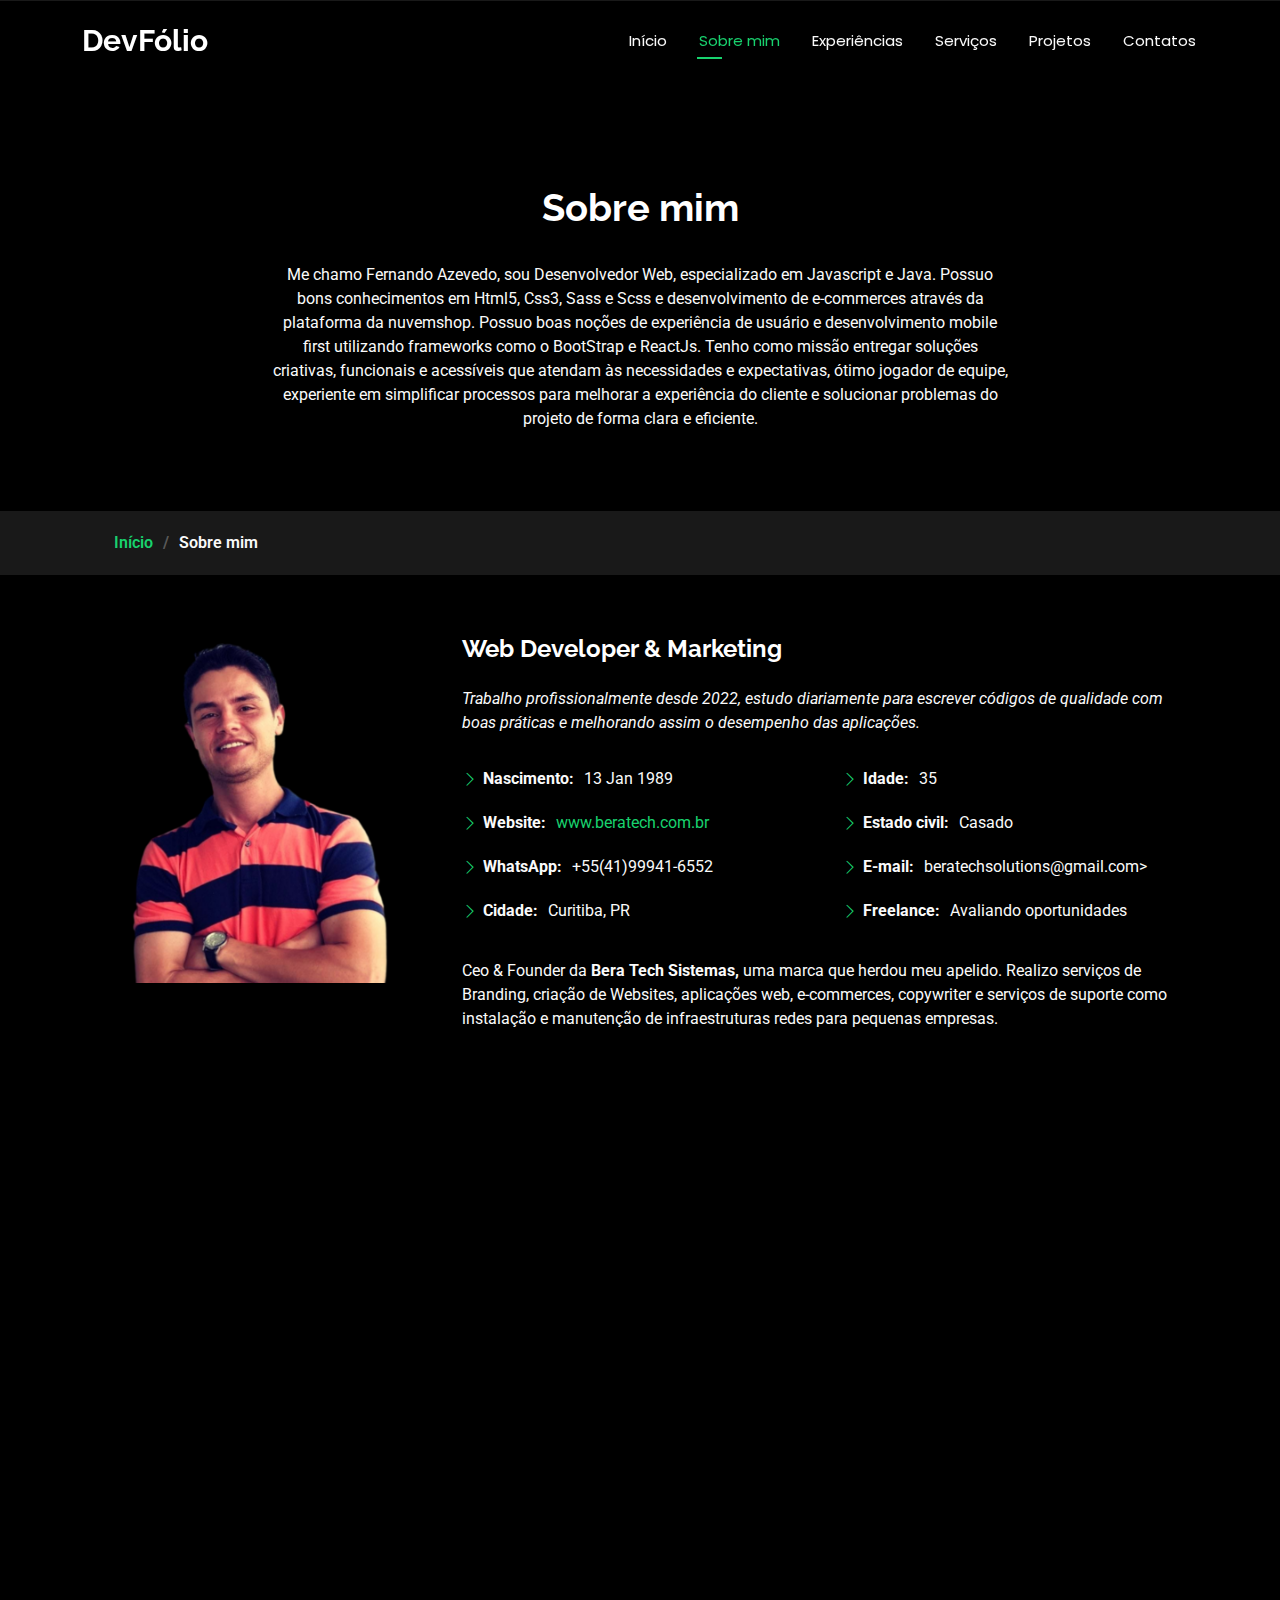
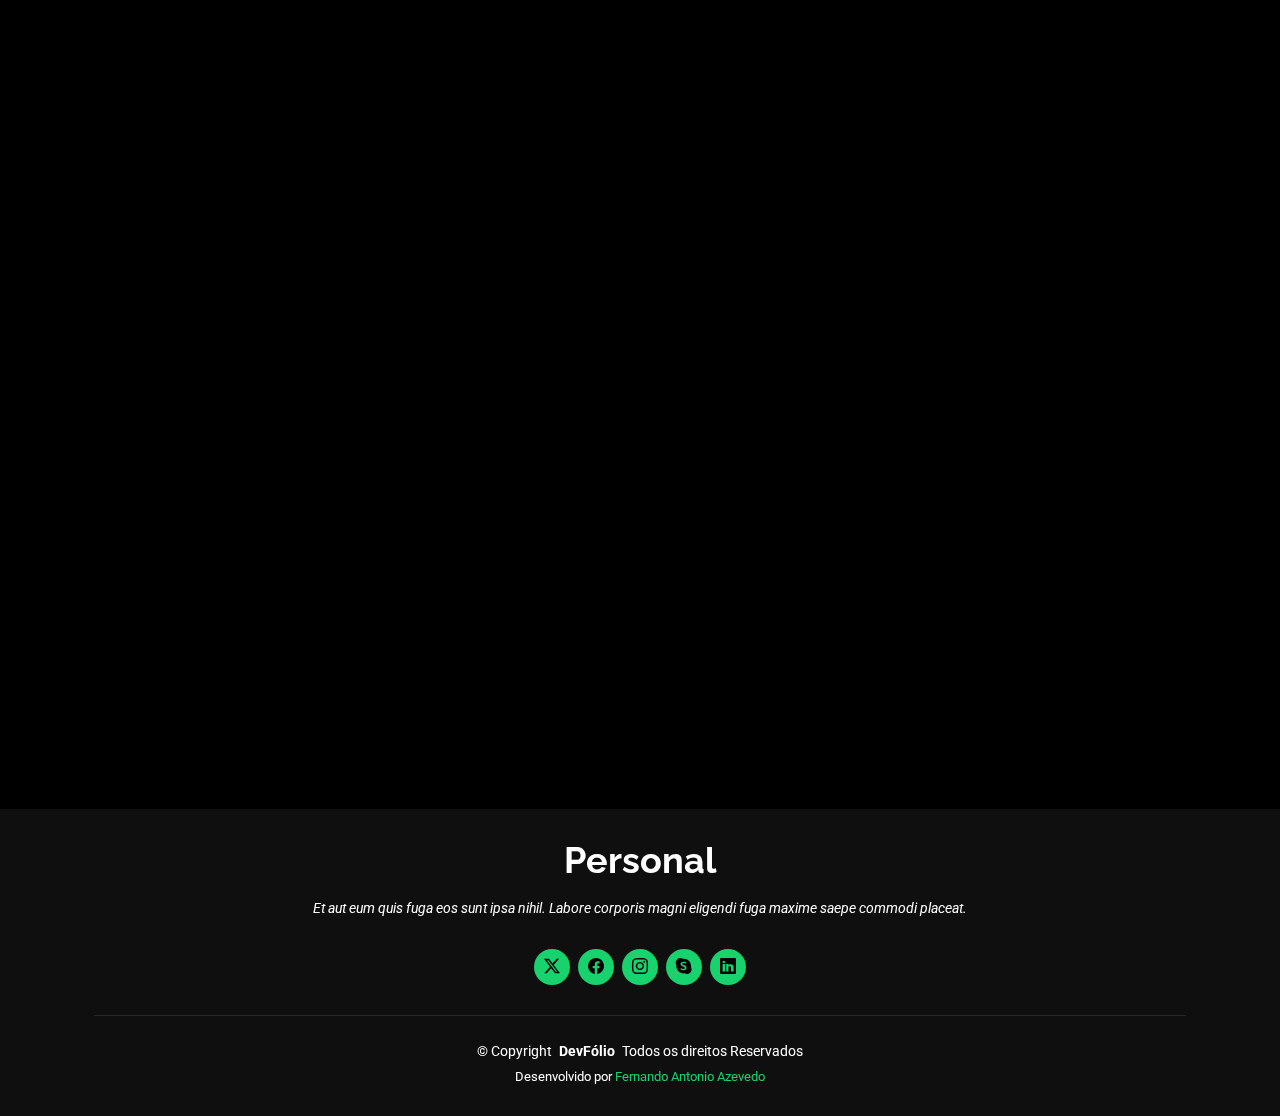
==== about.html @ c1af39dd "atualizando devfolio por completo" ====
<!DOCTYPE html>
<html lang="en">

<head>
  <meta charset="utf-8">
  <meta content="width=device-width, initial-scale=1.0" name="viewport">
  <title>Sobre | Fernando Azevedo</title>
  <meta name="description" content="">
  <meta name="keywords" content="">

  <!-- Favicons -->
  <link href="assets/img/favicon.png" rel="icon">
  <link href="assets/img/apple-touch-icon.png" rel="apple-touch-icon">

  <!-- Fonts -->
  <link href="https://fonts.googleapis.com" rel="preconnect">
  <link href="https://fonts.gstatic.com" rel="preconnect" crossorigin>
  <link href="https://fonts.googleapis.com/css2?family=Roboto:ital,wght@0,100;0,300;0,400;0,500;0,700;0,900;1,100;1,300;1,400;1,500;1,700;1,900&family=Poppins:ital,wght@0,100;0,200;0,300;0,400;0,500;0,600;0,700;0,800;0,900;1,100;1,200;1,300;1,400;1,500;1,600;1,700;1,800;1,900&family=Raleway:ital,wght@0,100;0,200;0,300;0,400;0,500;0,600;0,700;0,800;0,900;1,100;1,200;1,300;1,400;1,500;1,600;1,700;1,800;1,900&display=swap" rel="stylesheet">

  <!-- Vendor CSS Files -->
  <link href="assets/vendor/bootstrap/css/bootstrap.min.css" rel="stylesheet">
  <link href="assets/vendor/bootstrap-icons/bootstrap-icons.css" rel="stylesheet">
  <link href="assets/vendor/aos/aos.css" rel="stylesheet">
  <link href="assets/vendor/swiper/swiper-bundle.min.css" rel="stylesheet">
  <link href="assets/vendor/glightbox/css/glightbox.min.css" rel="stylesheet">

  <!-- Main CSS File -->
  <link href="assets/css/main.css" rel="stylesheet">

 
</head>

<body class="about-page">

  <header id="header" class="header d-flex align-items-center fixed-top">
    <div class="container-fluid container-xl position-relative d-flex align-items-center justify-content-between">

      <a href="index.html" class="logo d-flex align-items-center">
        <!-- Uncomment the line below if you also wish to use an image logo -->
        <!-- <img src="assets/img/logo.png" alt=""> -->
        <h1 class="sitename">DevFólio</h1>
      </a>

      <nav id="navmenu" class="navmenu">
        <ul>
          <li><a href="index.html">Início</a></li>
          <li><a href="about.html" class="active">Sobre mim</a></li>
          <li><a href="resume.html">Experiências</a></li>
          <li><a href="services.html">Serviços</a></li>
          <li><a href="portfolio.html">Projetos</a></li>          
          <li><a href="contact.html">Contatos</a></li>
        </ul>
        <i class="mobile-nav-toggle d-xl-none bi bi-list"></i>
      </nav>

    </div>
  </header>

  <main class="main">

    <!-- Page Title -->
    <div class="page-title" data-aos="fade">
      <div class="heading">
        <div class="container">
          <div class="row d-flex justify-content-center text-center">
            <div class="col-lg-8">
              <br>
              <h1>Sobre mim</h1>
              <br>
              <p class="mb-0">Me chamo Fernando Azevedo, sou Desenvolvedor Web, especializado em Javascript e Java. 
                Possuo bons conhecimentos em Html5, Css3, Sass e Scss e desenvolvimento de e-commerces através da 
                plataforma da nuvemshop. Possuo boas noções de experiência de usuário e desenvolvimento mobile first 
                utilizando frameworks como o BootStrap e ReactJs.
                Tenho como missão entregar soluções criativas, funcionais e acessíveis que atendam às necessidades e 
                expectativas, ótimo jogador de equipe, experiente em simplificar processos para melhorar a experiência 
                do cliente e solucionar problemas do projeto de forma clara e eficiente.</p>
            </div>
          </div>
        </div>
      </div>
      <nav class="breadcrumbs">
        <div class="container">
          <ol>
            <li><a href="index.html">Início</a></li>
            <li class="current">Sobre mim</li>
          </ol>
        </div>
      </nav>
    </div><!-- End Page Title -->

    <!-- About Section -->
    <section id="about" class="about section">

      <div class="container" data-aos="fade-up" data-aos-delay="100">

        <div class="row gy-4 justify-content-center">
          <div class="col-lg-4">
            <img src="assets/img/profile-img.jpg" class="img-fluid" alt="">
          </div>
          <div class="col-lg-8 content">
            <h2>Web Developer &amp; Marketing</h2>
            <p class="fst-italic py-3">
              Trabalho profissionalmente desde 2022, estudo diariamente para escrever códigos de qualidade com boas práticas 
              e melhorando assim o desempenho das aplicações.
            </p>
            <div class="row">
              <div class="col-lg-6">
                <ul>
                  <li><i class="bi bi-chevron-right"></i> <strong>Nascimento:</strong> <span>13 Jan 1989</span></li>
                  <li><i class="bi bi-chevron-right"></i> <strong>Website:</strong> <a href="https://beratech.com.br" target="_blank"><span>www.beratech.com.br</span></a></li>
                  <li><i class="bi bi-chevron-right"></i> <strong>WhatsApp:</strong> <span>+55(41)99941-6552</span></li>
                  <li><i class="bi bi-chevron-right"></i> <strong>Cidade:</strong> <span>Curitiba, PR</span></li>
                </ul>
              </div>
              <div class="col-lg-6">
                <ul>
                  <li><i class="bi bi-chevron-right"></i> <strong>Idade:</strong> <span>35</span></li>
                  <li><i class="bi bi-chevron-right"></i> <strong>Estado civil:</strong> <span>Casado</span></li>
                  <li><i class="bi bi-chevron-right"></i> <strong>E-mail:</strong> <span>beratechsolutions@gmail.com></li>
                  <li><i class="bi bi-chevron-right"></i> <strong>Freelance:</strong> <span>Avaliando oportunidades</span></li>
                </ul>
              </div>
            </div>
            <p class="py-3">
              Ceo & Founder da <strong>Bera Tech Sistemas,</strong> uma marca que herdou meu apelido. Realizo serviços de Branding, criação de Websites, 
              aplicações web, e-commerces, copywriter e serviços de suporte como instalação e manutenção de infraestruturas redes para pequenas empresas. 
            </p>
          </div>
        </div>

      </div>

    </section><!-- /About Section -->

    <!-- Stats Section -->
    <section id="stats" class="stats section">

      <div class="container" data-aos="fade-up" data-aos-delay="100">

        <div class="row gy-4">

          <div class="col-lg-3 col-md-6 d-flex flex-column align-items-center">
            <i class="bi bi-emoji-smile"></i>
            <div class="stats-item">
              <span data-purecounter-start="0" data-purecounter-end="14" data-purecounter-duration="1" class="purecounter"></span>
              <p>Clientes satisfeitos</p>
            </div>
          </div><!-- End Stats Item -->

          <div class="col-lg-3 col-md-6 d-flex flex-column align-items-center">
            <i class="bi bi-journal-richtext"></i>
            <div class="stats-item">
              <span data-purecounter-start="0" data-purecounter-end="109" data-purecounter-duration="1" class="purecounter"></span>
              <p>Projetos</p>
            </div>
          </div><!-- End Stats Item -->

          <div class="col-lg-3 col-md-6 d-flex flex-column align-items-center">
            <i class="bi bi-headset"></i>
            <div class="stats-item">
              <span data-purecounter-start="0" data-purecounter-end="700" data-purecounter-duration="1" class="purecounter"></span>
              <p>Horas de suporte</p>
            </div>
          </div><!-- End Stats Item -->

          <div class="col-lg-3 col-md-6 d-flex flex-column align-items-center">
            <i class="bi bi-people"></i>
            <div class="stats-item">
              <span data-purecounter-start="0" data-purecounter-end="6" data-purecounter-duration="1" class="purecounter"></span>
              <p>Trabalhos complexos</p>
            </div>
          </div><!-- End Stats Item -->

        </div>

      </div>

    </section><!-- /Stats Section -->

    <!-- Skills Section -->
    <section id="skills" class="skills section">

      <!-- Section Title -->
      <div class="container section-title" data-aos="fade-up">
        <h2>Conheça</h2>
        <div><span>Minhas</span> <span class="description-title">habilidades</span></div>
      </div><!-- End Section Title -->

      <div class="container" data-aos="fade-up" data-aos-delay="100">

        <div class="row skills-content skills-animation">

          <div class="col-lg-6">

            <div class="progress">
              <span class="skill"><span>HTML5</span> <i class="val">92%</i></span>
              <div class="progress-bar-wrap">
                <div class="progress-bar" role="progressbar" aria-valuenow="92" aria-valuemin="0" aria-valuemax="92"></div>
              </div>
            </div><!-- End Skills Item -->

            <div class="progress">
              <span class="skill"><span>CSS3</span> <i class="val">78%</i></span>
              <div class="progress-bar-wrap">
                <div class="progress-bar" role="progressbar" aria-valuenow="78" aria-valuemin="0" aria-valuemax="78"></div>
              </div>
            </div><!-- End Skills Item -->

            <div class="progress">
              <span class="skill"><span>JavaScript</span> <i class="val">64%</i></span>
              <div class="progress-bar-wrap">
                <div class="progress-bar" role="progressbar" aria-valuenow="64" aria-valuemin="0" aria-valuemax="64"></div>
              </div>
            </div><!-- End Skills Item -->

          </div>

          <div class="col-lg-6">

            <div class="progress">
              <span class="skill"><span>React / Next</span> <i class="val">44%</i></span>
              <div class="progress-bar-wrap">
                <div class="progress-bar" role="progressbar" aria-valuenow="44" aria-valuemin="0" aria-valuemax="44"></div>
              </div>
            </div><!-- End Skills Item -->

            <div class="progress">
              <span class="skill"><span>Java</span> <i class="val">28%</i></span>
              <div class="progress-bar-wrap">
                <div class="progress-bar" role="progressbar" aria-valuenow="28" aria-valuemin="0" aria-valuemax="28"></div>
              </div>
            </div><!-- End Skills Item -->

            <div class="progress">
              <span class="skill"><span>Corel / Adobe Express / Canva</span> <i class="val">77%</i></span>
              <div class="progress-bar-wrap">
                <div class="progress-bar" role="progressbar" aria-valuenow="77" aria-valuemin="0" aria-valuemax="77"></div>
              </div>
            </div><!-- End Skills Item -->

          </div>

        </div>

      </div>

    </section><!-- /Skills Section -->

    
    <!-- Testimonials Section -->
    <section id="testimonials" class="testimonials section">

      <!-- Section Title -->
      <div class="container section-title" data-aos="fade-up">
        <h2>Depoimentos</h2>
        <div><span>de alguns dos</span> <span class="description-title">meus clientes</span></div>
      </div><!-- End Section Title -->

      <div class="container" data-aos="fade-up" data-aos-delay="100">

        <div class="swiper init-swiper" data-speed="600" data-delay="5000">
          <script type="application/json" class="swiper-config">
            {
              "loop": true,
              "speed": 600,
              "autoplay": {
                "delay": 5000
              },
              "slidesPerView": "auto",
              "pagination": {
                "el": ".swiper-pagination",
                "type": "bullets",
                "clickable": true
              },
              "breakpoints": {
                "320": {
                  "slidesPerView": 1,
                  "spaceBetween": 40
                },
                "1200": {
                  "slidesPerView": 3,
                  "spaceBetween": 20
                }
              }
            }
          </script>
          <div class="swiper-wrapper">

            <div class="swiper-slide">
              <div class="testimonial-item" "="">
            <p>
              <i class=" bi bi-quote quote-icon-left"></i>
                <span>Proin iaculis purus consequat sem cure digni ssim donec porttitora entum suscipit rhoncus. Accusantium quam, ultricies eget id, aliquam eget nibh et. Maecen aliquam, risus at semper.</span>
                <i class="bi bi-quote quote-icon-right"></i>
                </p>
                <img src="assets/img/testimonials/testimonials-1.jpg" class="testimonial-img" alt="">
                <h3>Saul Goodman</h3>
                <h4>Ceo &amp; Founder</h4>
              </div>
            </div><!-- End testimonial item -->

            <div class="swiper-slide">
              <div class="testimonial-item">
                <p>
                  <i class="bi bi-quote quote-icon-left"></i>
                  <span>Export tempor illum tamen malis malis eram quae irure esse labore quem cillum quid malis quorum velit fore eram velit sunt aliqua noster fugiat irure amet legam anim culpa.</span>
                  <i class="bi bi-quote quote-icon-right"></i>
                </p>
                <img src="assets/img/testimonials/testimonials-2.jpg" class="testimonial-img" alt="">
                <h3>Sara Wilsson</h3>
                <h4>Designer</h4>
              </div>
            </div><!-- End testimonial item -->

            <div class="swiper-slide">
              <div class="testimonial-item">
                <p>
                  <i class="bi bi-quote quote-icon-left"></i>
                  <span>Enim nisi quem export duis labore cillum quae magna enim sint quorum nulla quem veniam duis minim tempor labore quem eram duis noster aute amet eram fore quis sint minim.</span>
                  <i class="bi bi-quote quote-icon-right"></i>
                </p>
                <img src="assets/img/testimonials/testimonials-3.jpg" class="testimonial-img" alt="">
                <h3>Jena Karlis</h3>
                <h4>Store Owner</h4>
              </div>
            </div><!-- End testimonial item -->

            <div class="swiper-slide">
              <div class="testimonial-item">
                <p>
                  <i class="bi bi-quote quote-icon-left"></i>
                  <span>Fugiat enim eram quae cillum dolore dolor amet nulla culpa multos export minim fugiat dolor enim duis veniam ipsum anim magna sunt elit fore quem dolore labore illum veniam.</span>
                  <i class="bi bi-quote quote-icon-right"></i>
                </p>
                <img src="assets/img/testimonials/testimonials-4.jpg" class="testimonial-img" alt="">
                <h3>Matt Brandon</h3>
                <h4>Freelancer</h4>
              </div>
            </div><!-- End testimonial item -->

            <div class="swiper-slide">
              <div class="testimonial-item">
                <p>
                  <i class="bi bi-quote quote-icon-left"></i>
                  <span>Quis quorum aliqua sint quem legam fore sunt eram irure aliqua veniam tempor noster veniam sunt culpa nulla illum cillum fugiat legam esse veniam culpa fore nisi cillum quid.</span>
                  <i class="bi bi-quote quote-icon-right"></i>
                </p>
                <img src="assets/img/testimonials/testimonials-5.jpg" class="testimonial-img" alt="">
                <h3>John Larson</h3>
                <h4>Entrepreneur</h4>
              </div>
            </div><!-- End testimonial item -->

          </div>
          <div class="swiper-pagination"></div>
        </div>

      </div>

    </section><!-- /Testimonials Section -->

  </main>

  <footer id="footer" class="footer dark-background">
    <div class="container">
      <h3 class="sitename">Personal</h3>
      <p>Et aut eum quis fuga eos sunt ipsa nihil. Labore corporis magni eligendi fuga maxime saepe commodi placeat.</p>
      <div class="social-links d-flex justify-content-center">
        <a href=""><i class="bi bi-twitter-x"></i></a>
        <a href=""><i class="bi bi-facebook"></i></a>
        <a href=""><i class="bi bi-instagram"></i></a>
        <a href=""><i class="bi bi-skype"></i></a>
        <a href=""><i class="bi bi-linkedin"></i></a>
      </div>
      <div class="container">
        <div class="copyright">
          <span> © Copyright</span> <strong class="px-1 sitename">DevFólio </strong> <span>Todos os direitos Reservados</span>
        </div>
        <div class="credits">
          
          Desenvolvido por <a href="#about">Fernando Antonio Azevedo</a>
        </div>
      </div>
    </div>
  </footer>

  <!-- Scroll Top -->
  <a href="#" id="scroll-top" class="scroll-top d-flex align-items-center justify-content-center"><i class="bi bi-arrow-up-short"></i></a>

  <!-- Preloader -->
  <div id="preloader"></div>

  <!-- Vendor JS Files -->
  <script src="assets/vendor/bootstrap/js/bootstrap.bundle.min.js"></script>
  <script src="assets/vendor/php-email-form/validate.js"></script>
  <script src="assets/vendor/aos/aos.js"></script>
  <script src="assets/vendor/typed.js/typed.umd.js"></script>
  <script src="assets/vendor/purecounter/purecounter_vanilla.js"></script>
  <script src="assets/vendor/waypoints/noframework.waypoints.js"></script>
  <script src="assets/vendor/swiper/swiper-bundle.min.js"></script>
  <script src="assets/vendor/glightbox/js/glightbox.min.js"></script>
  <script src="assets/vendor/imagesloaded/imagesloaded.pkgd.min.js"></script>
  <script src="assets/vendor/isotope-layout/isotope.pkgd.min.js"></script>

  <!-- Main JS File -->
  <script src="assets/js/main.js"></script>

</body>

</html>
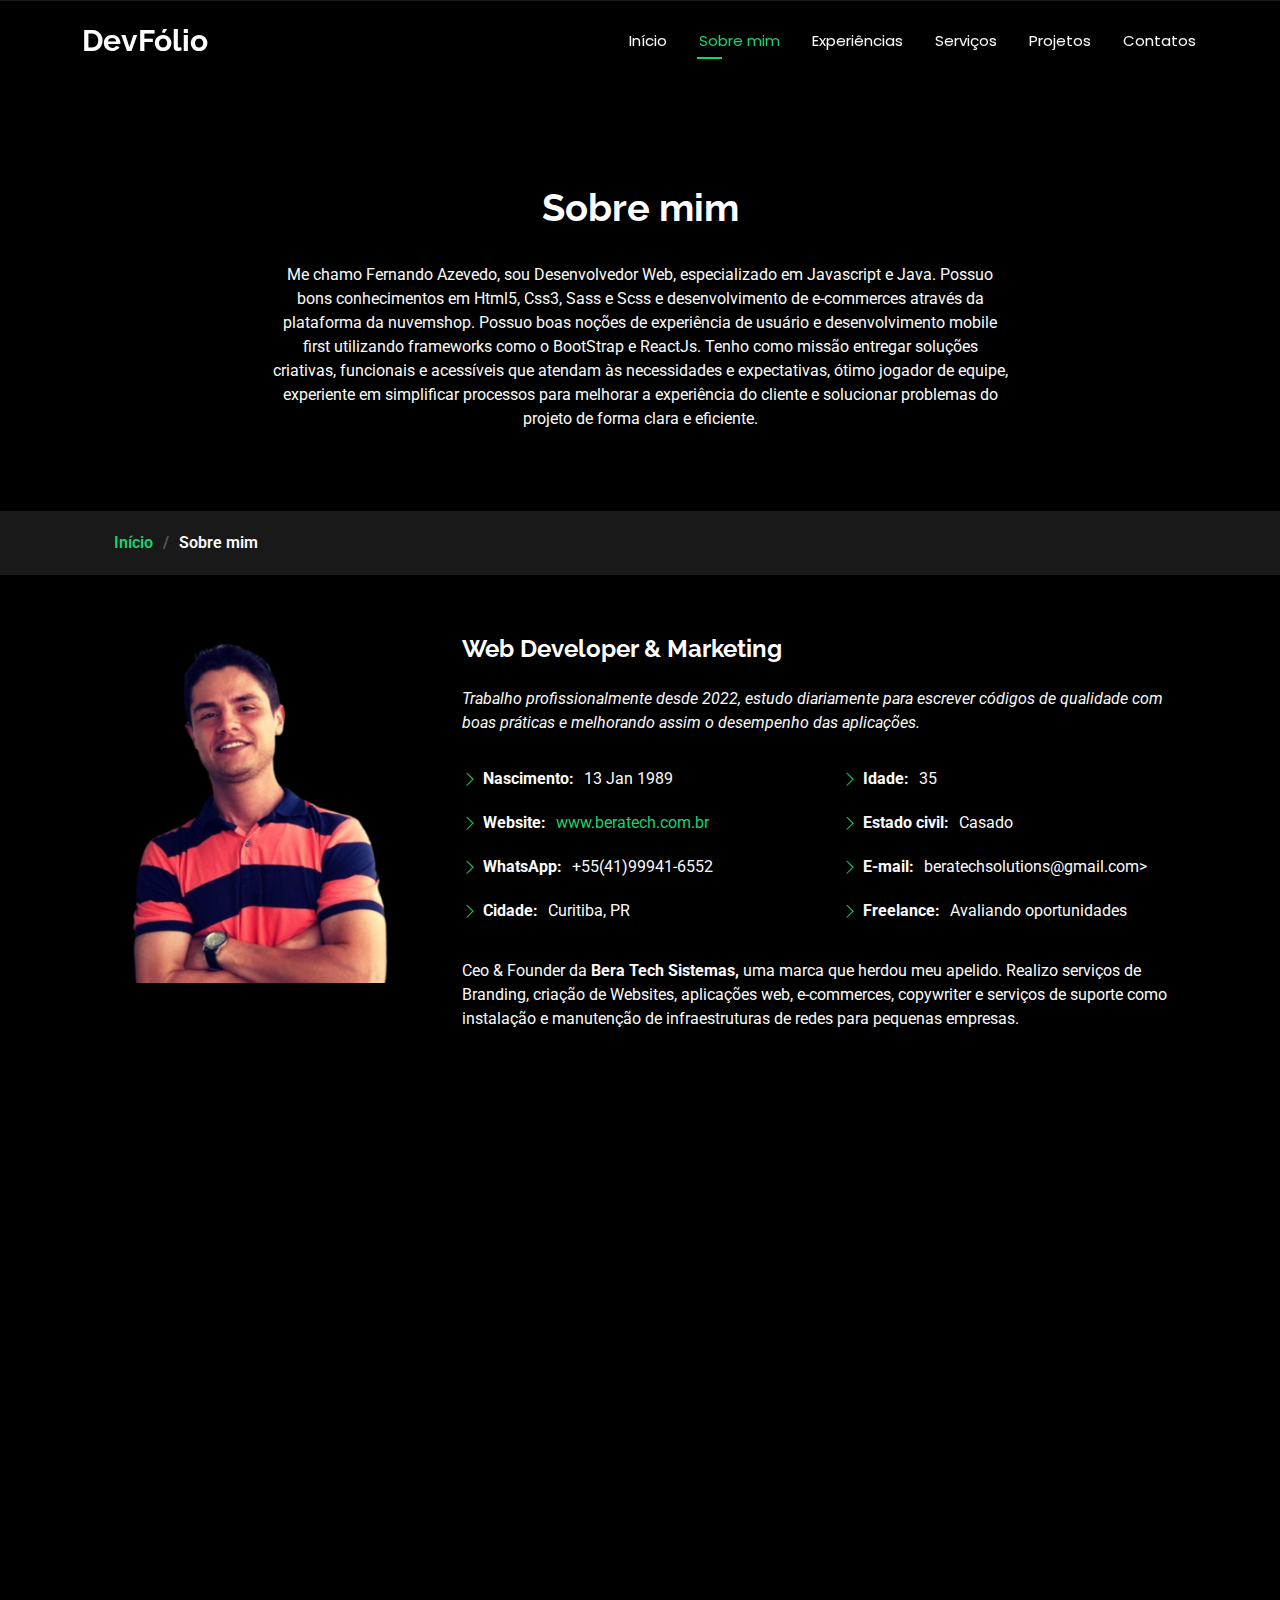
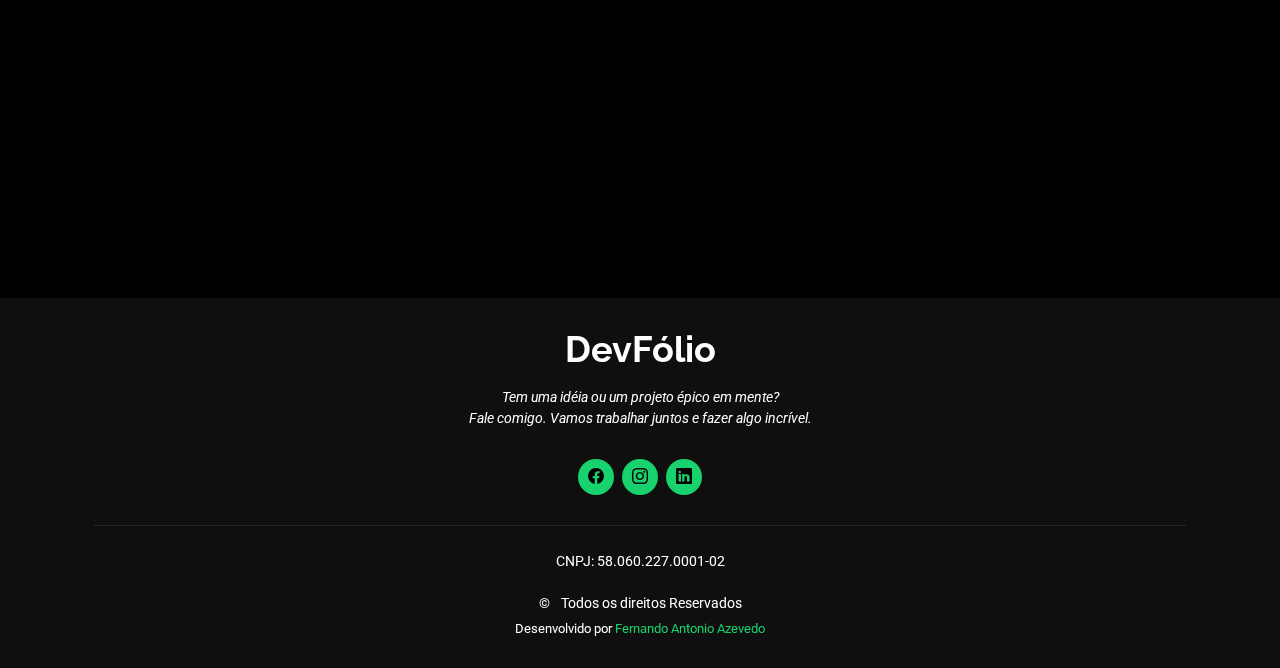
==== commit 1ac36519: "enviando alterações no footer de about" ====
--- a/about.html
+++ b/about.html
@@ -123,7 +123,7 @@
             </div>
             <p class="py-3">
               Ceo & Founder da <strong>Bera Tech Sistemas,</strong> uma marca que herdou meu apelido. Realizo serviços de Branding, criação de Websites, 
-              aplicações web, e-commerces, copywriter e serviços de suporte como instalação e manutenção de infraestruturas redes para pequenas empresas. 
+              aplicações web, e-commerces, copywriter e serviços de suporte como instalação e manutenção de infraestruturas de redes para pequenas empresas. 
             </p>
           </div>
         </div>
@@ -151,7 +151,7 @@
             <i class="bi bi-journal-richtext"></i>
             <div class="stats-item">
               <span data-purecounter-start="0" data-purecounter-end="109" data-purecounter-duration="1" class="purecounter"></span>
-              <p>Projetos</p>
+              <p>Projetos (contando os pessoais)</p>
             </div>
           </div><!-- End Stats Item -->
 
@@ -213,6 +213,13 @@
               </div>
             </div><!-- End Skills Item -->
 
+            <div class="progress">
+              <span class="skill"><span>Inglês</span> <i class="val">42%</i></span>
+              <div class="progress-bar-wrap">
+                <div class="progress-bar" role="progressbar" aria-valuenow="42" aria-valuemin="0" aria-valuemax="42"></div>
+              </div>
+            </div><!-- End Skills Item -->
+
           </div>
 
           <div class="col-lg-6">
@@ -234,9 +241,20 @@
             <div class="progress">
               <span class="skill"><span>Corel / Adobe Express / Canva</span> <i class="val">77%</i></span>
               <div class="progress-bar-wrap">
-                <div class="progress-bar" role="progressbar" aria-valuenow="77" aria-valuemin="0" aria-valuemax="77"></div>
-              </div>
-            </div><!-- End Skills Item -->
+                <div class="progress-bar" role="progressbar" aria-valuenow="77" aria-valuemin="0" aria-valuemax="77">                  
+                </div>
+              </div>
+            </div><!-- End Skills Item -->
+
+            <div class="progress">
+              <span class="skill"><span>Espanhol</span> <i class="val">72%</i></span>
+              <div class="progress-bar-wrap">
+                <div class="progress-bar" role="progressbar" aria-valuenow="72" aria-valuemin="0" aria-valuemax="72">                  
+                </div>
+              </div>
+            </div><!-- End Skills Item -->
+
+            
 
           </div>
 
@@ -247,134 +265,23 @@
     </section><!-- /Skills Section -->
 
     
-    <!-- Testimonials Section -->
-    <section id="testimonials" class="testimonials section">
-
-      <!-- Section Title -->
-      <div class="container section-title" data-aos="fade-up">
-        <h2>Depoimentos</h2>
-        <div><span>de alguns dos</span> <span class="description-title">meus clientes</span></div>
-      </div><!-- End Section Title -->
-
-      <div class="container" data-aos="fade-up" data-aos-delay="100">
-
-        <div class="swiper init-swiper" data-speed="600" data-delay="5000">
-          <script type="application/json" class="swiper-config">
-            {
-              "loop": true,
-              "speed": 600,
-              "autoplay": {
-                "delay": 5000
-              },
-              "slidesPerView": "auto",
-              "pagination": {
-                "el": ".swiper-pagination",
-                "type": "bullets",
-                "clickable": true
-              },
-              "breakpoints": {
-                "320": {
-                  "slidesPerView": 1,
-                  "spaceBetween": 40
-                },
-                "1200": {
-                  "slidesPerView": 3,
-                  "spaceBetween": 20
-                }
-              }
-            }
-          </script>
-          <div class="swiper-wrapper">
-
-            <div class="swiper-slide">
-              <div class="testimonial-item" "="">
-            <p>
-              <i class=" bi bi-quote quote-icon-left"></i>
-                <span>Proin iaculis purus consequat sem cure digni ssim donec porttitora entum suscipit rhoncus. Accusantium quam, ultricies eget id, aliquam eget nibh et. Maecen aliquam, risus at semper.</span>
-                <i class="bi bi-quote quote-icon-right"></i>
-                </p>
-                <img src="assets/img/testimonials/testimonials-1.jpg" class="testimonial-img" alt="">
-                <h3>Saul Goodman</h3>
-                <h4>Ceo &amp; Founder</h4>
-              </div>
-            </div><!-- End testimonial item -->
-
-            <div class="swiper-slide">
-              <div class="testimonial-item">
-                <p>
-                  <i class="bi bi-quote quote-icon-left"></i>
-                  <span>Export tempor illum tamen malis malis eram quae irure esse labore quem cillum quid malis quorum velit fore eram velit sunt aliqua noster fugiat irure amet legam anim culpa.</span>
-                  <i class="bi bi-quote quote-icon-right"></i>
-                </p>
-                <img src="assets/img/testimonials/testimonials-2.jpg" class="testimonial-img" alt="">
-                <h3>Sara Wilsson</h3>
-                <h4>Designer</h4>
-              </div>
-            </div><!-- End testimonial item -->
-
-            <div class="swiper-slide">
-              <div class="testimonial-item">
-                <p>
-                  <i class="bi bi-quote quote-icon-left"></i>
-                  <span>Enim nisi quem export duis labore cillum quae magna enim sint quorum nulla quem veniam duis minim tempor labore quem eram duis noster aute amet eram fore quis sint minim.</span>
-                  <i class="bi bi-quote quote-icon-right"></i>
-                </p>
-                <img src="assets/img/testimonials/testimonials-3.jpg" class="testimonial-img" alt="">
-                <h3>Jena Karlis</h3>
-                <h4>Store Owner</h4>
-              </div>
-            </div><!-- End testimonial item -->
-
-            <div class="swiper-slide">
-              <div class="testimonial-item">
-                <p>
-                  <i class="bi bi-quote quote-icon-left"></i>
-                  <span>Fugiat enim eram quae cillum dolore dolor amet nulla culpa multos export minim fugiat dolor enim duis veniam ipsum anim magna sunt elit fore quem dolore labore illum veniam.</span>
-                  <i class="bi bi-quote quote-icon-right"></i>
-                </p>
-                <img src="assets/img/testimonials/testimonials-4.jpg" class="testimonial-img" alt="">
-                <h3>Matt Brandon</h3>
-                <h4>Freelancer</h4>
-              </div>
-            </div><!-- End testimonial item -->
-
-            <div class="swiper-slide">
-              <div class="testimonial-item">
-                <p>
-                  <i class="bi bi-quote quote-icon-left"></i>
-                  <span>Quis quorum aliqua sint quem legam fore sunt eram irure aliqua veniam tempor noster veniam sunt culpa nulla illum cillum fugiat legam esse veniam culpa fore nisi cillum quid.</span>
-                  <i class="bi bi-quote quote-icon-right"></i>
-                </p>
-                <img src="assets/img/testimonials/testimonials-5.jpg" class="testimonial-img" alt="">
-                <h3>John Larson</h3>
-                <h4>Entrepreneur</h4>
-              </div>
-            </div><!-- End testimonial item -->
-
-          </div>
-          <div class="swiper-pagination"></div>
-        </div>
-
-      </div>
-
-    </section><!-- /Testimonials Section -->
 
   </main>
 
   <footer id="footer" class="footer dark-background">
     <div class="container">
-      <h3 class="sitename">Personal</h3>
-      <p>Et aut eum quis fuga eos sunt ipsa nihil. Labore corporis magni eligendi fuga maxime saepe commodi placeat.</p>
-      <div class="social-links d-flex justify-content-center">
-        <a href=""><i class="bi bi-twitter-x"></i></a>
-        <a href=""><i class="bi bi-facebook"></i></a>
-        <a href=""><i class="bi bi-instagram"></i></a>
-        <a href=""><i class="bi bi-skype"></i></a>
-        <a href=""><i class="bi bi-linkedin"></i></a>
+      <h3 class="sitename">DevFólio</h3>
+      <p>Tem uma idéia ou um projeto épico em mente?<br>
+        Fale comigo. Vamos trabalhar juntos e fazer algo incrível.</p>
+      <div class="social-links d-flex justify-content-center">        
+        <a href="https://www.facebook.com/FernandoAzevedoBera" target="_blank"><i class="bi bi-facebook"></i></a>
+        <a href="https://www.instagram.com/dev_fernandoazevedo/" target="_blank"><i class="bi bi-instagram"></i></a>        
+        <a href="https://www.linkedin.com/in/fernandoantonioazevedo/" target="_blank"><i class="bi bi-linkedin"></i></a>
       </div>
       <div class="container">
         <div class="copyright">
-          <span> © Copyright</span> <strong class="px-1 sitename">DevFólio </strong> <span>Todos os direitos Reservados</span>
+          <span> CNPJ: 58.060.227.0001-02<br><br>
+             © </span> <strong class="px-1 sitename"></strong> <span>Todos os direitos Reservados</span>
         </div>
         <div class="credits">
           
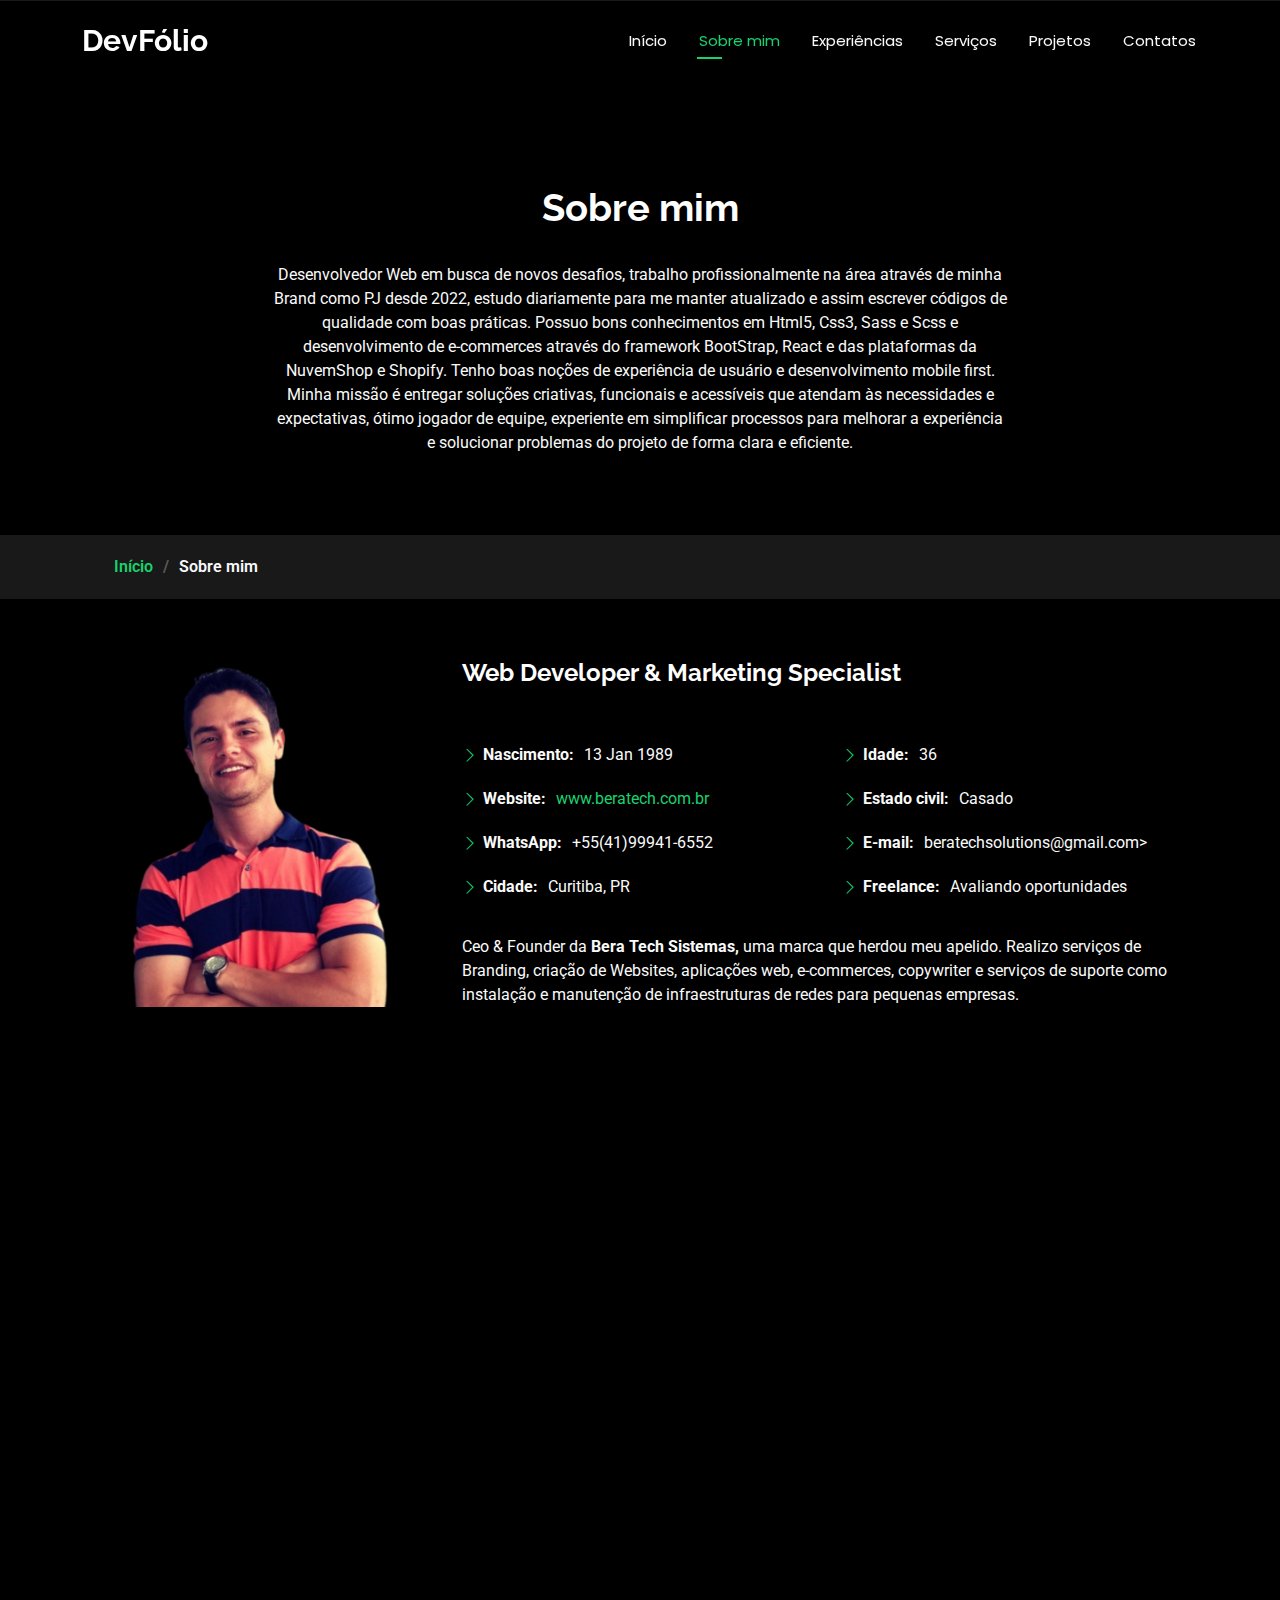
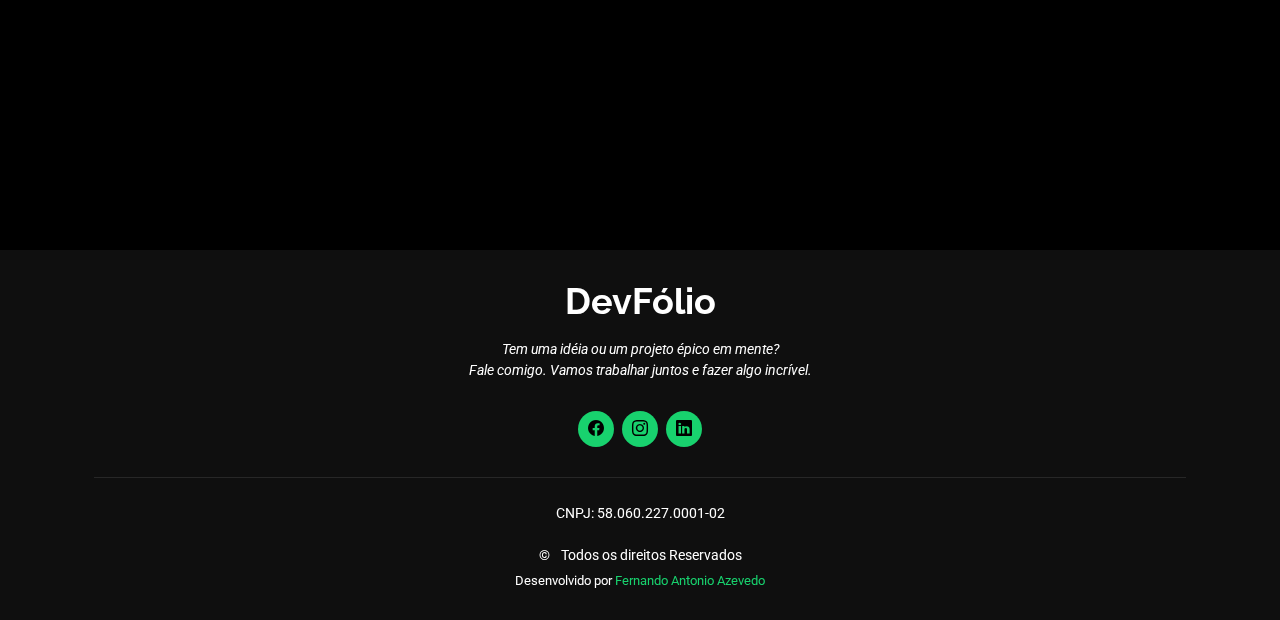
==== commit 10301db9: "enviando atualizações ao portfólio de projetos" ====
--- a/about.html
+++ b/about.html
@@ -67,13 +67,15 @@
               <br>
               <h1>Sobre mim</h1>
               <br>
-              <p class="mb-0">Me chamo Fernando Azevedo, sou Desenvolvedor Web, especializado em Javascript e Java. 
-                Possuo bons conhecimentos em Html5, Css3, Sass e Scss e desenvolvimento de e-commerces através da 
-                plataforma da nuvemshop. Possuo boas noções de experiência de usuário e desenvolvimento mobile first 
-                utilizando frameworks como o BootStrap e ReactJs.
-                Tenho como missão entregar soluções criativas, funcionais e acessíveis que atendam às necessidades e 
-                expectativas, ótimo jogador de equipe, experiente em simplificar processos para melhorar a experiência 
-                do cliente e solucionar problemas do projeto de forma clara e eficiente.</p>
+              <p class="mb-0">Desenvolvedor Web em busca de novos desafios, trabalho profissionalmente na 
+                área através de minha Brand como PJ desde 2022, estudo diariamente para me manter 
+                atualizado e assim escrever códigos de qualidade com boas práticas. Possuo bons conhecimentos 
+                em Html5, Css3, Sass e Scss e desenvolvimento de e-commerces através do framework BootStrap, 
+                React e das plataformas da NuvemShop e Shopify. Tenho boas noções de experiência de usuário 
+                e desenvolvimento mobile first. Minha missão é entregar soluções criativas, funcionais e 
+                acessíveis que atendam às necessidades e expectativas, ótimo jogador de equipe, experiente 
+                em simplificar processos para melhorar a experiência e solucionar problemas do projeto de 
+                forma clara e eficiente.</p>
             </div>
           </div>
         </div>
@@ -98,10 +100,9 @@
             <img src="assets/img/profile-img.jpg" class="img-fluid" alt="">
           </div>
           <div class="col-lg-8 content">
-            <h2>Web Developer &amp; Marketing</h2>
+            <h2>Web Developer &amp; Marketing Specialist</h2>
             <p class="fst-italic py-3">
-              Trabalho profissionalmente desde 2022, estudo diariamente para escrever códigos de qualidade com boas práticas 
-              e melhorando assim o desempenho das aplicações.
+              
             </p>
             <div class="row">
               <div class="col-lg-6">
@@ -114,7 +115,7 @@
               </div>
               <div class="col-lg-6">
                 <ul>
-                  <li><i class="bi bi-chevron-right"></i> <strong>Idade:</strong> <span>35</span></li>
+                  <li><i class="bi bi-chevron-right"></i> <strong>Idade:</strong> <span>36</span></li>
                   <li><i class="bi bi-chevron-right"></i> <strong>Estado civil:</strong> <span>Casado</span></li>
                   <li><i class="bi bi-chevron-right"></i> <strong>E-mail:</strong> <span>beratechsolutions@gmail.com></li>
                   <li><i class="bi bi-chevron-right"></i> <strong>Freelance:</strong> <span>Avaliando oportunidades</span></li>
@@ -150,8 +151,8 @@
           <div class="col-lg-3 col-md-6 d-flex flex-column align-items-center">
             <i class="bi bi-journal-richtext"></i>
             <div class="stats-item">
-              <span data-purecounter-start="0" data-purecounter-end="109" data-purecounter-duration="1" class="purecounter"></span>
-              <p>Projetos (contando os pessoais)</p>
+              <span data-purecounter-start="0" data-purecounter-end="100" data-purecounter-duration="1" class="purecounter"></span>
+              <p>Projetos realizados</p>
             </div>
           </div><!-- End Stats Item -->
 
@@ -166,7 +167,7 @@
           <div class="col-lg-3 col-md-6 d-flex flex-column align-items-center">
             <i class="bi bi-people"></i>
             <div class="stats-item">
-              <span data-purecounter-start="0" data-purecounter-end="6" data-purecounter-duration="1" class="purecounter"></span>
+              <span data-purecounter-start="0" data-purecounter-end="12" data-purecounter-duration="1" class="purecounter"></span>
               <p>Trabalhos complexos</p>
             </div>
           </div><!-- End Stats Item -->
@@ -225,16 +226,16 @@
           <div class="col-lg-6">
 
             <div class="progress">
-              <span class="skill"><span>React / Next</span> <i class="val">44%</i></span>
-              <div class="progress-bar-wrap">
-                <div class="progress-bar" role="progressbar" aria-valuenow="44" aria-valuemin="0" aria-valuemax="44"></div>
-              </div>
-            </div><!-- End Skills Item -->
-
-            <div class="progress">
-              <span class="skill"><span>Java</span> <i class="val">28%</i></span>
-              <div class="progress-bar-wrap">
-                <div class="progress-bar" role="progressbar" aria-valuenow="28" aria-valuemin="0" aria-valuemax="28"></div>
+              <span class="skill"><span>React / Next</span> <i class="val">28%</i></span>
+              <div class="progress-bar-wrap">
+                <div class="progress-bar" role="progressbar" aria-valuenow="28" aria-valuemin="0" aria-valuemax="44"></div>
+              </div>
+            </div><!-- End Skills Item -->
+
+            <div class="progress">
+              <span class="skill"><span>PHP</span> <i class="val">41%</i></span>
+              <div class="progress-bar-wrap">
+                <div class="progress-bar" role="progressbar" aria-valuenow="41" aria-valuemin="0" aria-valuemax="28"></div>
               </div>
             </div><!-- End Skills Item -->
 
